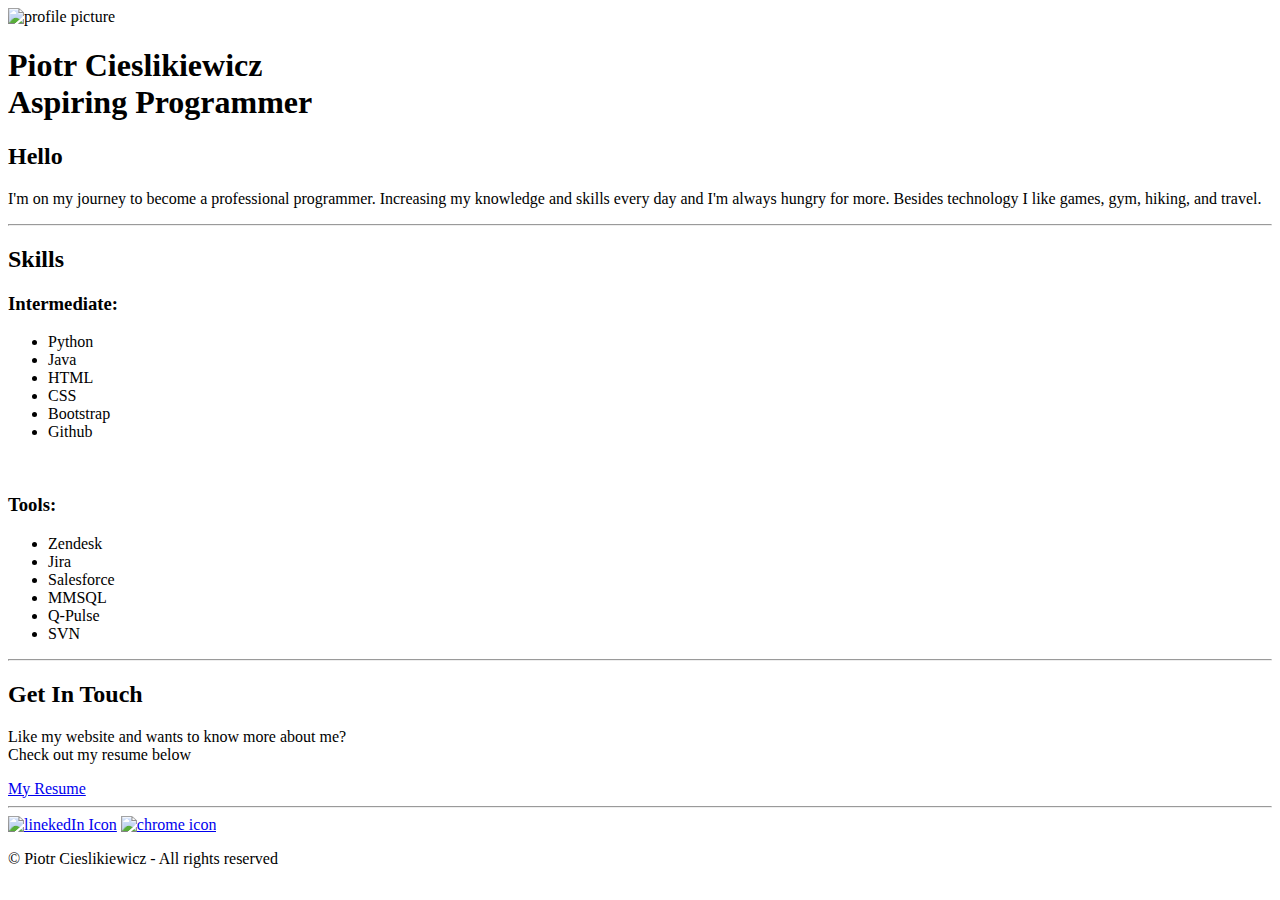
==== index.html @ 53bc3cac "Update index.html" ====
<!DOCTYPE html>
<html lang="en">
  <head>
    <meta charset="UTF-8" />
    <meta name="viewport" content="width=device-width, initial-scale=1.0" />
    <title>Piotr Cieslikiewicz</title>
    <link rel="stylesheet" href="./styles.css" />
    <link rel="preconnect" href="https://fonts.googleapis.com" />
    <link rel="preconnect" href="https://fonts.gstatic.com" crossorigin />
    <link
      href="https://fonts.googleapis.com/css2?family=Caveat&family=Fasthand&family=Kablammo&family=Libre+Baskerville&family=Martian+Mono:wght@300&display=swap"
      rel="stylesheet"
    />
    <link
    href="https://fonts.googleapis.com/css2?family=Merriweather:ital,wght@0,300;0,400;0,700;0,900;1,300;1,400;1,700;1,900&family=Sacramento&display=swap"
    rel="stylesheet">
    
  </head>
  <body>
    <section class="top-section">
      <div class="top-container">
        <div id="profile-picture">
          <img src="./Profile-no-bg.png" alt="profile picture" />
        </div>
        <div>
          <h1>Piotr Cieslikiewicz <br>Aspiring Programmer</h1>
          
        </div>
      </div>
    </section>
    <section>
      <div class="section-container">
        <h2>Hello</h2>
        <p class="text">
          I'm on my journey to become a professional programmer. Increasing my
          knowledge and skills every day and I'm always hungry for more. Besides technology I
          like games, gym, hiking, and travel.
        </p>
      </div>
    </section>
    <hr />
    <section id="skills-section">
      <h2>Skills</h2>
      <p class="text"><h3>Intermediate:</h3>
        <ul class="skills-list">
          <li>Python</li>
          <li>Java</li>
          <li>HTML</li>
          <li>CSS</li>
          <li>Bootstrap</li>
          <li>Github</li>
        </ul>
        <br>
        <h3>Tools:</h3>
        <ul class="skills-list">
          <li>Zendesk</li>
          <li>Jira</li>
          <li>Salesforce</li>
          <li>MMSQL</li>
          <li>Q-Pulse</li>
          <li>SVN</li>
        </ul>
      </p>
    </section>
    <hr />
    <section>
      <div class="section-container">
        <h2>Get In Touch</h2>
        <p class="text">Like my website and wants to know more about me? <br/>Check out my resume below</p>
        <a class="btn" href="https://cieslik85.github.io/Resume/">My Resume</a>
      </div>
    </section>
    <hr />
    <footer class="top-section footer">
      <div class="footer-social-line">
        <a href="https://www.linkedin.com/in/piotr-cieslikiewicz-32152919a"><img src="icons8-linkedin.svg" alt="linekedIn Icon"></a> 
        <a href="https://cieslik85.github.io/Resume/"><img id="chrome-icon" src="./google-chrome-icon.svg" alt="chrome icon"></a> 
        <a href=""></a>
      </div>
      <p id="copyright">© Piotr Cieslikiewicz - All rights reserved</p>
    </footer>
  </body>
</html>
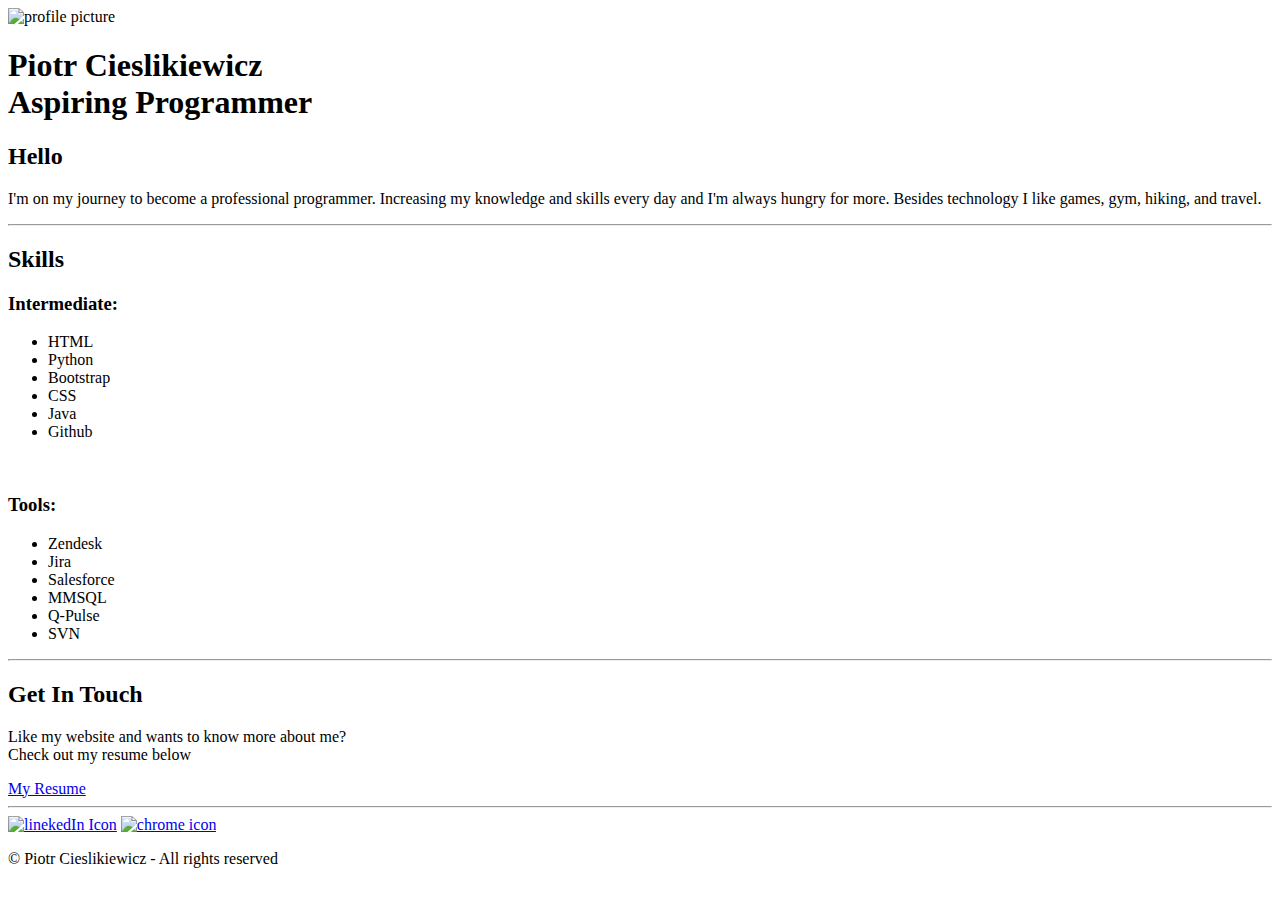
==== commit 469091cd: "Update index.html" ====
--- a/index.html
+++ b/index.html
@@ -43,11 +43,11 @@
       <h2>Skills</h2>
       <p class="text"><h3>Intermediate:</h3>
         <ul class="skills-list">
+          <li>HTML</li>
           <li>Python</li>
+          <li>Bootstrap</li>
+          <li>CSS</li>
           <li>Java</li>
-          <li>HTML</li>
-          <li>CSS</li>
-          <li>Bootstrap</li>
           <li>Github</li>
         </ul>
         <br>
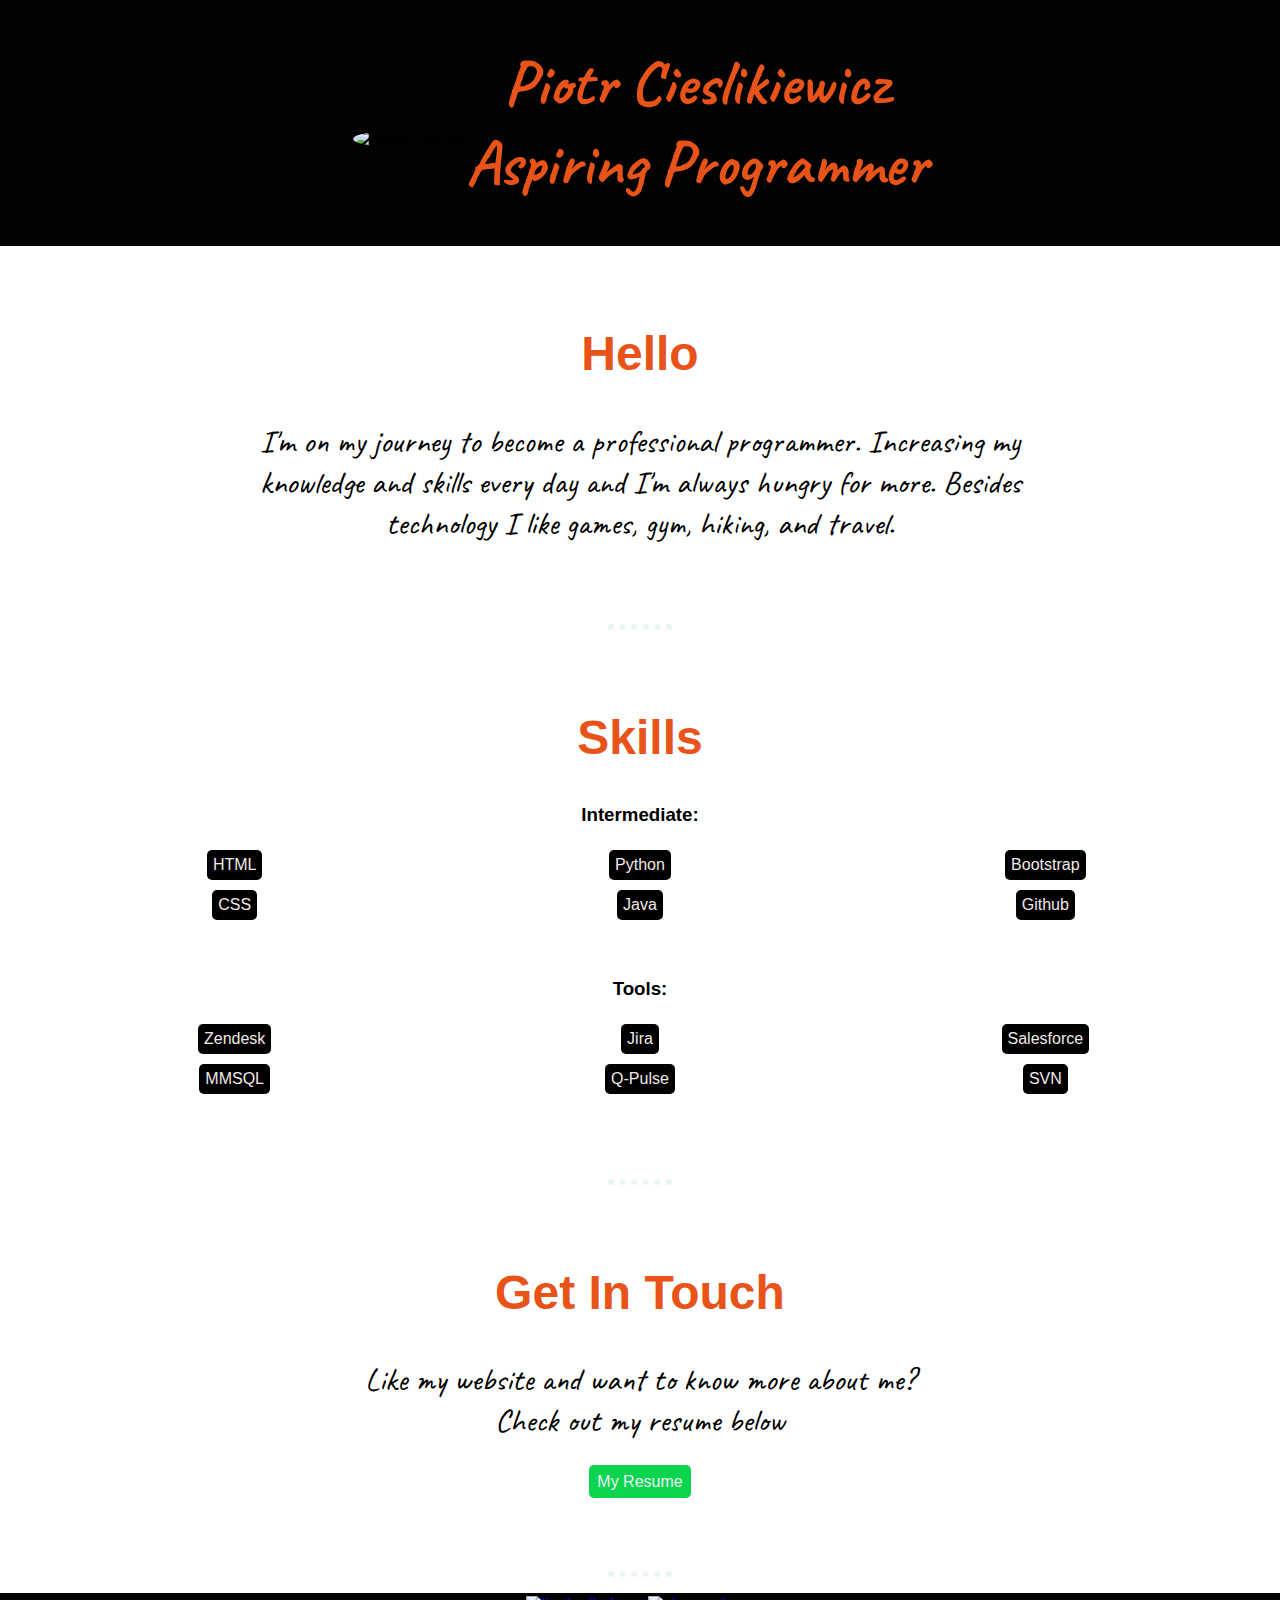
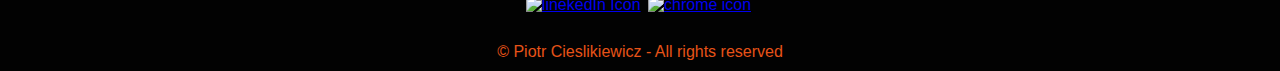
==== commit c4e28fc3: "Update index.html" ====
--- a/index.html
+++ b/index.html
@@ -66,16 +66,15 @@
     <section>
       <div class="section-container">
         <h2>Get In Touch</h2>
-        <p class="text">Like my website and wants to know more about me? <br/>Check out my resume below</p>
-        <a class="btn" href="https://cieslik85.github.io/Resume/">My Resume</a>
+        <p class="text">Like my website and want to know more about me? <br/>Check out my resume below</p>
+        <a class="btn" href="https://cieslik85.github.io/Resume/" target="_blank">My Resume</a>
       </div>
     </section>
     <hr />
     <footer class="top-section footer">
       <div class="footer-social-line">
-        <a href="https://www.linkedin.com/in/piotr-cieslikiewicz-32152919a"><img src="icons8-linkedin.svg" alt="linekedIn Icon"></a> 
-        <a href="https://cieslik85.github.io/Resume/"><img id="chrome-icon" src="./google-chrome-icon.svg" alt="chrome icon"></a> 
-        <a href=""></a>
+        <a href="https://www.linkedin.com/in/piotr-cieslikiewicz-32152919a" target="_blank"><img src="icons8-linkedin.svg" alt="linekedIn Icon"></a> 
+        <a href="https://cieslik85.github.io/Resume/" target="_blank"><img id="chrome-icon" src="./google-chrome-icon.svg" alt="chrome icon"></a> 
       </div>
       <p id="copyright">© Piotr Cieslikiewicz - All rights reserved</p>
     </footer>
--- a/styles.css
+++ b/styles.css
@@ -0,0 +1,100 @@
+body {
+  text-align: center;
+  margin: 0;
+  font-family: sans-serif;
+}
+hr {
+  border: dotted #eaf6f6 6px;
+  width: 4%;
+  border-bottom: none;
+  margin: 1rem auto;
+}
+.top-section {
+  background-color: #020202;
+}
+.top-container {
+  display: inline-flex;
+  align-items: center;
+}
+
+#profile-picture img {
+  width: 10rem;
+  border-radius: 50%;
+  margin-top: 2rem;
+}
+
+h1 {
+  font-family: "caveat", cursive;
+  font-size: 4rem;
+  color: rgb(231, 83, 24);
+}
+h2 {
+  font-size: 3rem;
+  color: rgb(231, 83, 24);
+  margin-top: 1rem;
+}
+.section-container {
+  margin: 5rem 14rem;
+}
+.text {
+  font-size: 2rem;
+  color: black;
+  font-family: "caveat";
+}
+#skills-section {
+  margin: 5rem 2rem;
+}
+.skills-list {
+  display: grid;
+  grid-template-columns: repeat(3, 1fr);
+  list-style: none;
+  place-items: center;
+}
+.skills-list li {
+  background-color: black;
+  width: fit-content;
+  padding: 6px;
+  margin: 5px;
+  border-radius: 5px;
+  color: rgb(240, 233, 230);
+}
+ul.skills-list {
+  padding: 0;
+}
+.btn {
+  text-decoration: none;
+  color: #eaf6f6;
+  background-color: #0bd44e;
+  padding: 8px;
+  border-radius: 5px;
+}
+.footer {
+  background-color: #020202;
+}
+.footer-social-line {
+  padding: 5;
+}
+#chrome-icon {
+  width: 40px;
+  padding: 3px;
+}
+
+#copyright {
+  color: rgb(231, 83, 24);
+  padding: 10px;
+  margin-bottom: 0;
+}
+@media (max-width: 475px) {
+  .top-container {
+    display: block;
+  }
+  .top-container h2 {
+    padding-bottom: 2rem;
+    margin-top: 0;
+  }
+}
+@media (max-width: 912px) {
+  .section-container {
+    margin: 1rem;
+  }
+}
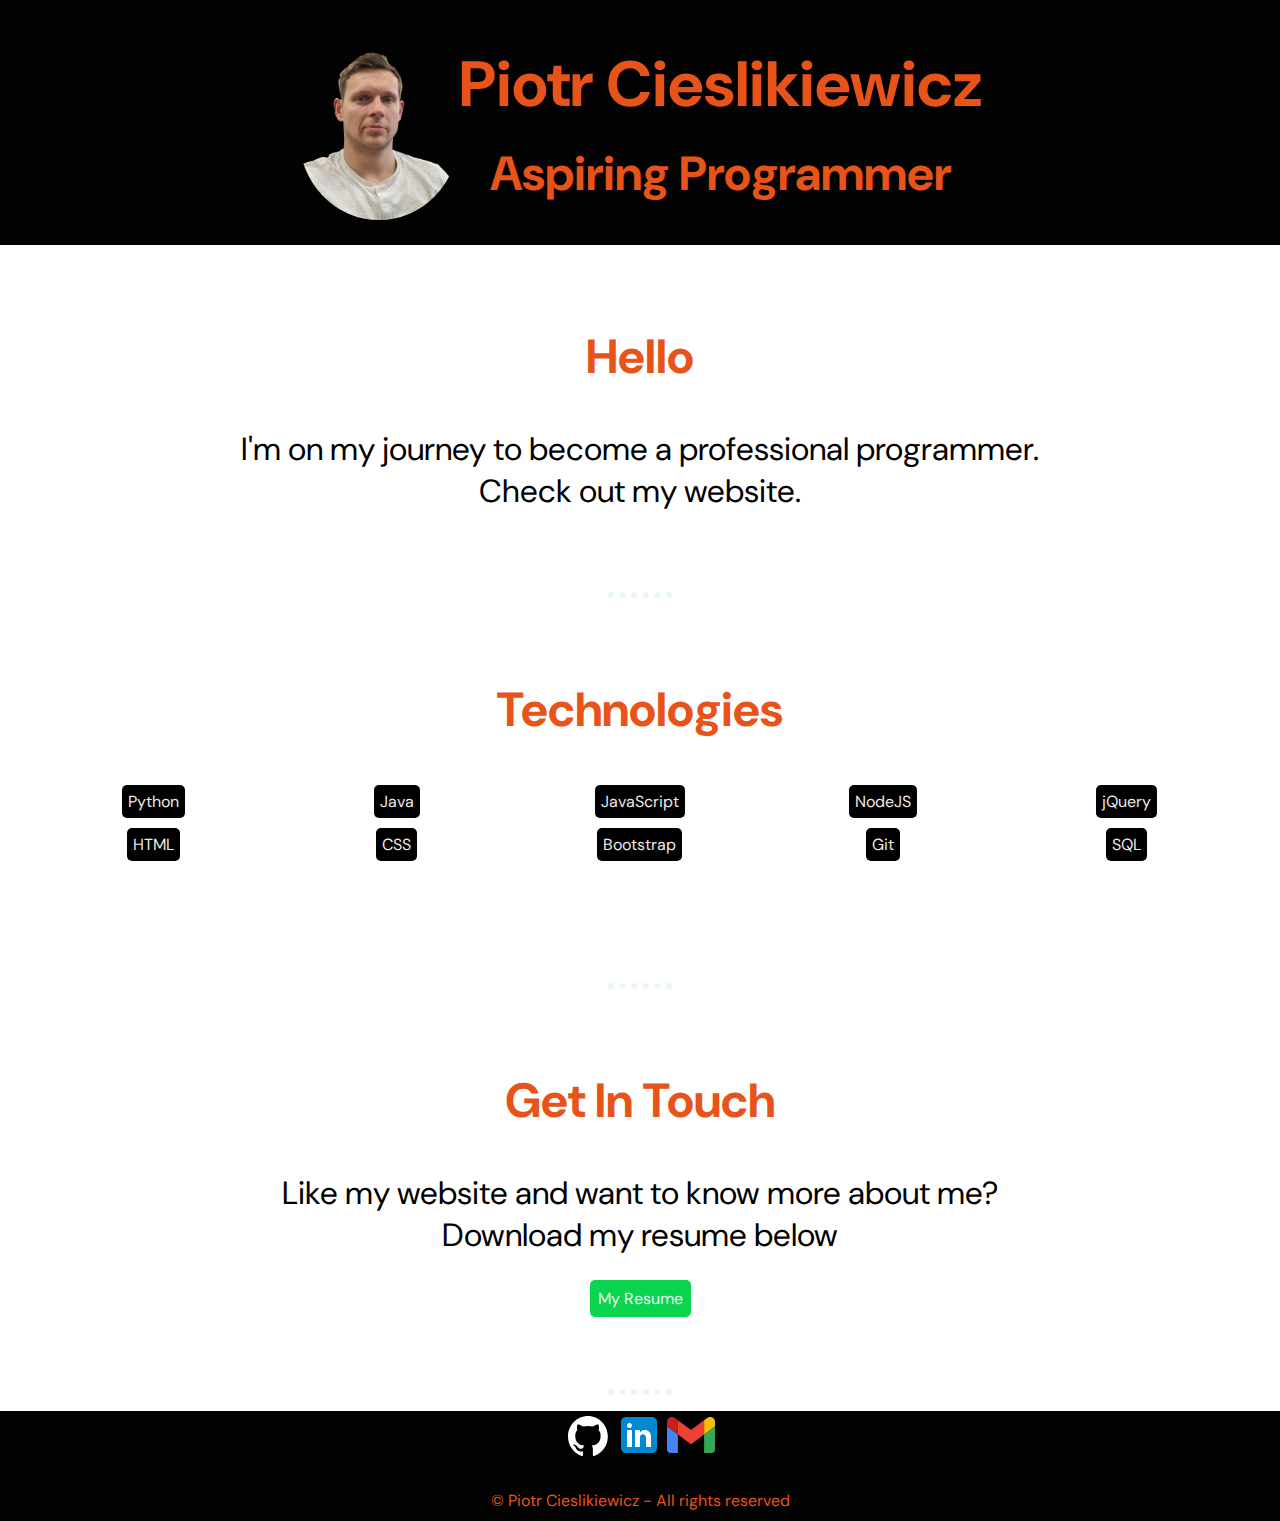
==== commit 36293fcc: "add folders structure for: images, documents, styles. index.html reworked skills section, icons, chn" ====
--- a/index.html
+++ b/index.html
@@ -4,26 +4,20 @@
     <meta charset="UTF-8" />
     <meta name="viewport" content="width=device-width, initial-scale=1.0" />
     <title>Piotr Cieslikiewicz</title>
-    <link rel="stylesheet" href="./styles.css" />
-    <link rel="preconnect" href="https://fonts.googleapis.com" />
-    <link rel="preconnect" href="https://fonts.gstatic.com" crossorigin />
-    <link
-      href="https://fonts.googleapis.com/css2?family=Caveat&family=Fasthand&family=Kablammo&family=Libre+Baskerville&family=Martian+Mono:wght@300&display=swap"
-      rel="stylesheet"
-    />
-    <link
-    href="https://fonts.googleapis.com/css2?family=Merriweather:ital,wght@0,300;0,400;0,700;0,900;1,300;1,400;1,700;1,900&family=Sacramento&display=swap"
-    rel="stylesheet">
-    
+    <link rel="stylesheet" href="./styles/styles.css" />
+    <link rel="preconnect" href="https://fonts.googleapis.com">
+    <link rel="preconnect" href="https://fonts.gstatic.com" crossorigin>
+    <link href="https://fonts.googleapis.com/css2?family=Caveat:wght@500&family=DM+Sans&display=swap" rel="stylesheet">
   </head>
   <body>
     <section class="top-section">
       <div class="top-container">
         <div id="profile-picture">
-          <img src="./Profile-no-bg.png" alt="profile picture" />
+          <img src="./images/Profile-no-bg.png" alt="profile picture" />
         </div>
         <div>
-          <h1>Piotr Cieslikiewicz <br>Aspiring Programmer</h1>
+          <h1>Piotr Cieslikiewicz </h1>
+          <h2>Aspiring Programmer</h2>
           
         </div>
       </div>
@@ -32,49 +26,44 @@
       <div class="section-container">
         <h2>Hello</h2>
         <p class="text">
-          I'm on my journey to become a professional programmer. Increasing my
-          knowledge and skills every day and I'm always hungry for more. Besides technology I
-          like games, gym, hiking, and travel.
+          I'm on my journey to become a professional programmer. Check out my website.
         </p>
       </div>
     </section>
     <hr />
     <section id="skills-section">
-      <h2>Skills</h2>
-      <p class="text"><h3>Intermediate:</h3>
+      <h2>Technologies</h2>
         <ul class="skills-list">
+          
+          <li>Python</li>
+          <li>Java</li>
+          <li>JavaScript</li>
+          <li>NodeJS</li>
+          <li>jQuery</li>
           <li>HTML</li>
-          <li>Python</li>
-          <li>Bootstrap</li>
           <li>CSS</li>
-          <li>Java</li>
-          <li>Github</li>
+          <li>Bootstrap</li>        
+          <li>Git</li>
+          <li>SQL</li>
         </ul>
         <br>
-        <h3>Tools:</h3>
-        <ul class="skills-list">
-          <li>Zendesk</li>
-          <li>Jira</li>
-          <li>Salesforce</li>
-          <li>MMSQL</li>
-          <li>Q-Pulse</li>
-          <li>SVN</li>
-        </ul>
+        
       </p>
     </section>
     <hr />
     <section>
       <div class="section-container">
         <h2>Get In Touch</h2>
-        <p class="text">Like my website and want to know more about me? <br/>Check out my resume below</p>
-        <a class="btn" href="https://cieslik85.github.io/Resume/" target="_blank">My Resume</a>
+        <p class="text">Like my website and want to know more about me? <br/>Download my resume below</p>
+        <a class="btn" href="./documents/Piotr Cieslikiewicz - Resume - Programmer.pdf" download>My Resume</a>
       </div>
     </section>
     <hr />
     <footer class="top-section footer">
       <div class="footer-social-line">
-        <a href="https://www.linkedin.com/in/piotr-cieslikiewicz-32152919a" target="_blank"><img src="icons8-linkedin.svg" alt="linekedIn Icon"></a> 
-        <a href="https://cieslik85.github.io/Resume/" target="_blank"><img id="chrome-icon" src="./google-chrome-icon.svg" alt="chrome icon"></a> 
+        <a href="https://github.com/Cieslik85"><img class="icon" src="./images/github-mark-white.svg" alt="github icon"></a>
+        <a href="https://www.linkedin.com/in/piotr-cieslikiewicz-32152919a" target="_blank"><img src="./images/linkedin.svg" alt="linekedIn Icon"></a> 
+        <a href="mailto:cieslik85@gmail.com"><img id="icon-mail" src="./images/gmail-icon.svg" alt="gmail icon"></a> 
       </div>
       <p id="copyright">© Piotr Cieslikiewicz - All rights reserved</p>
     </footer>
--- a/styles/styles.css
+++ b/styles/styles.css
@@ -0,0 +1,109 @@
+body {
+  text-align: center;
+  margin: 0;
+  font-family: 'DM Sans' , sans-serif;
+}
+hr {
+  border: dotted #eaf6f6 6px;
+  width: 4%;
+  border-bottom: none;
+  margin: 1rem auto;
+}
+.top-section {
+  background-color: #020202;
+}
+.top-container {
+  display: inline-flex;
+  align-items: center;
+}
+
+#profile-picture img {
+  width: 10rem;
+  border-radius: 50%;
+  margin-top: 2rem;
+}
+
+h1 {
+  font-size: 4rem;
+  color: rgb(231, 83, 24);
+  margin-bottom: 0;
+}
+h2 {
+  font-size: 3rem;
+  color: rgb(231, 83, 24);
+  margin-top: 1rem;
+}
+.section-container {
+  margin: 5rem 14rem;
+}
+.text {
+  font-size: 2rem;
+  color: black;
+  
+}
+#skills-section {
+  margin: 5rem 2rem;
+}
+.skills-list {
+  display: grid;
+  grid-template-columns: repeat(5, 1fr);
+  list-style: none;
+  place-items: center;
+}
+.skills-list li {
+  background-color: black;
+  width: fit-content;
+  padding: 6px;
+  margin: 5px;
+  border-radius: 5px;
+  color: rgb(240, 233, 230);
+}
+ul.skills-list {
+  padding: 0;
+}
+.btn {
+  text-decoration: none;
+  color: #eaf6f6;
+  background-color: #0bd44e;
+  padding: 8px;
+  border-radius: 5px;
+}
+.footer {
+  background-color: #020202;
+}
+.footer-social-line {
+  padding: 5;
+}
+.icon {
+  width: 40px;
+  height: 40px;
+  padding: 3px;
+}
+#icon-mail {
+  width: 48px;
+  height: 48px;
+}
+
+#copyright {
+  color: rgb(231, 83, 24);
+  padding: 10px;
+  margin-bottom: 0;
+}
+@media (max-width: 475px) {
+  .top-container {
+    display: block;
+  }
+  .top-container h2 {
+    padding-bottom: 2rem;
+    margin-top: 0;
+    font-size: 2rem;
+  }
+  h1 {
+    font-size: 2rem;
+  }
+}
+@media (max-width: 912px) {
+  .section-container {
+    margin: 1rem;
+  }
+}
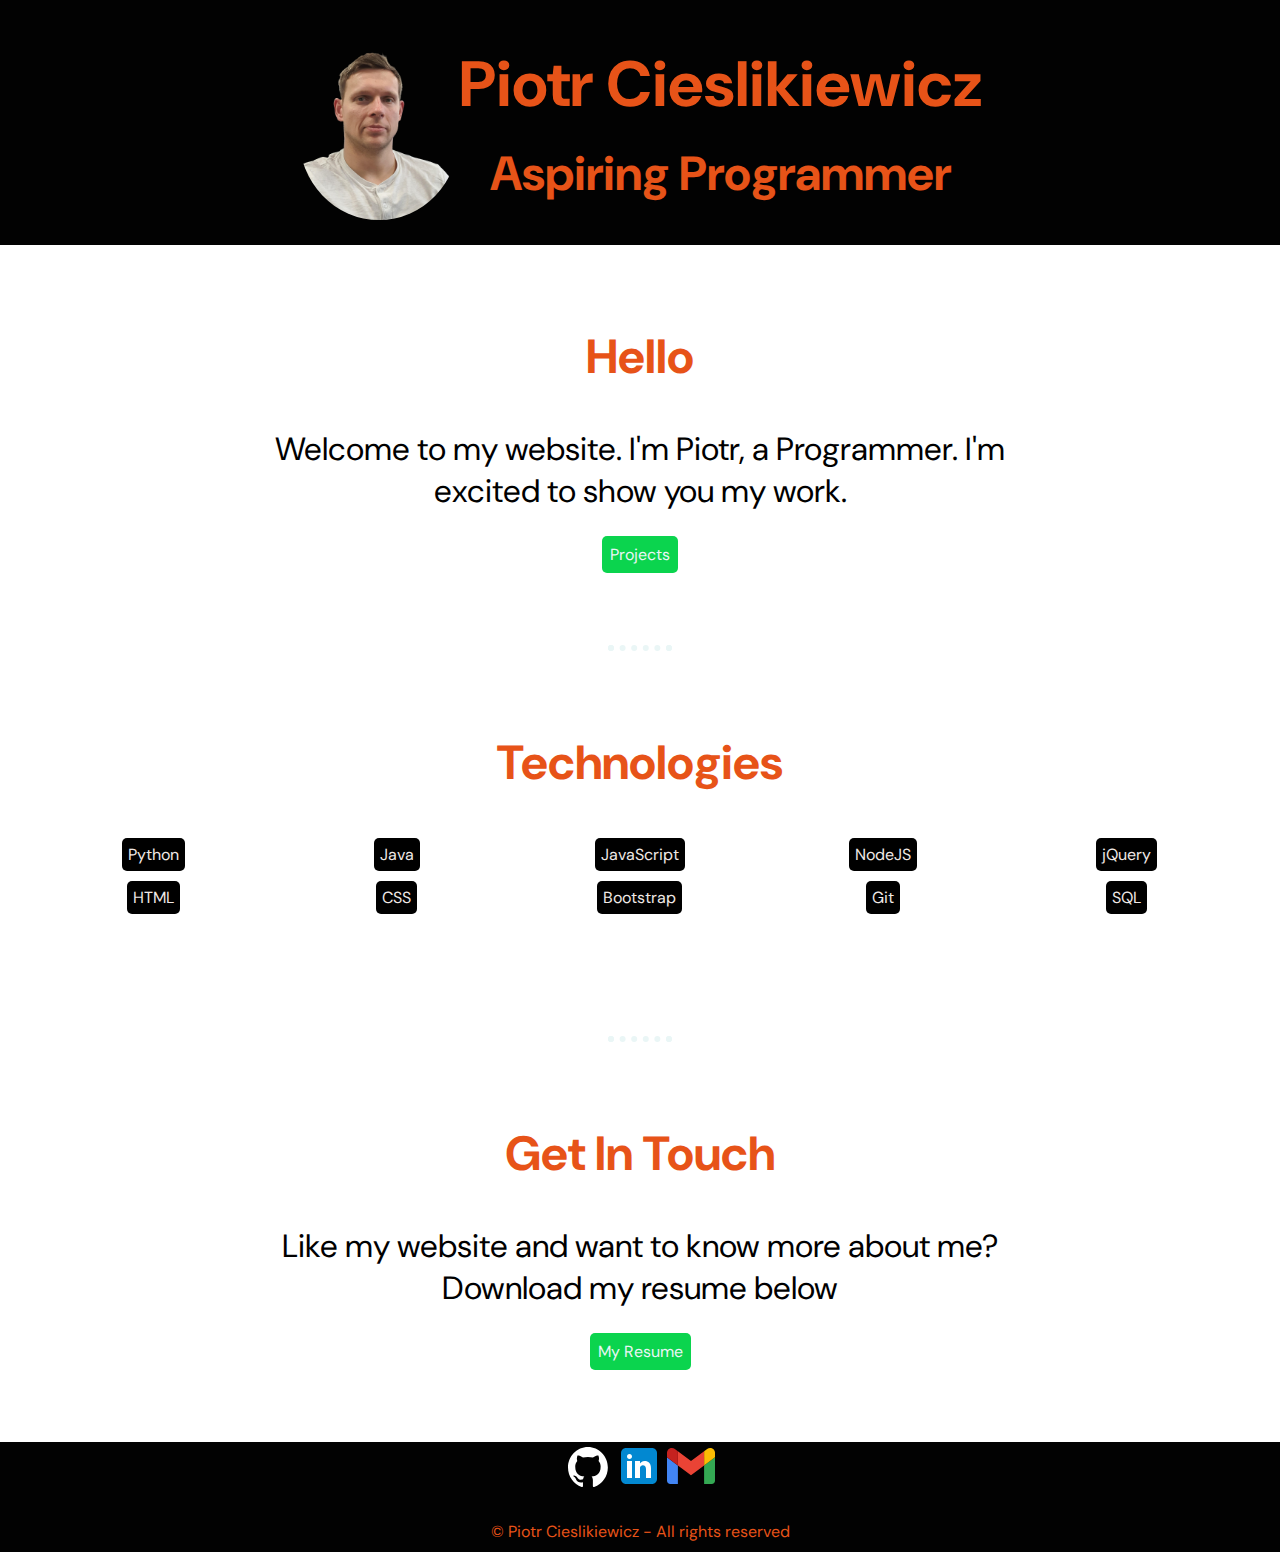
==== commit e94f041c: "fixed portfolio page routing" ====
--- a/index.html
+++ b/index.html
@@ -26,8 +26,9 @@
       <div class="section-container">
         <h2>Hello</h2>
         <p class="text">
-          I'm on my journey to become a professional programmer. Check out my website.
+          Welcome to my website. I'm Piotr, a Programmer. I'm excited to show you my work.
         </p>
+        <a class="btn" href="portfolio.html" target="_blank">Projects</a>
       </div>
     </section>
     <hr />
@@ -58,10 +59,9 @@
         <a class="btn" href="./documents/Piotr Cieslikiewicz - Resume - Programmer.pdf" download>My Resume</a>
       </div>
     </section>
-    <hr />
     <footer class="top-section footer">
       <div class="footer-social-line">
-        <a href="https://github.com/Cieslik85"><img class="icon" src="./images/github-mark-white.svg" alt="github icon"></a>
+        <a href="https://github.com/Cieslik85" target="_blank"><img class="icon" src="./images/github-mark-white.svg" alt="github icon"></a>
         <a href="https://www.linkedin.com/in/piotr-cieslikiewicz-32152919a" target="_blank"><img src="./images/linkedin.svg" alt="linekedIn Icon"></a> 
         <a href="mailto:cieslik85@gmail.com"><img id="icon-mail" src="./images/gmail-icon.svg" alt="gmail icon"></a> 
       </div>
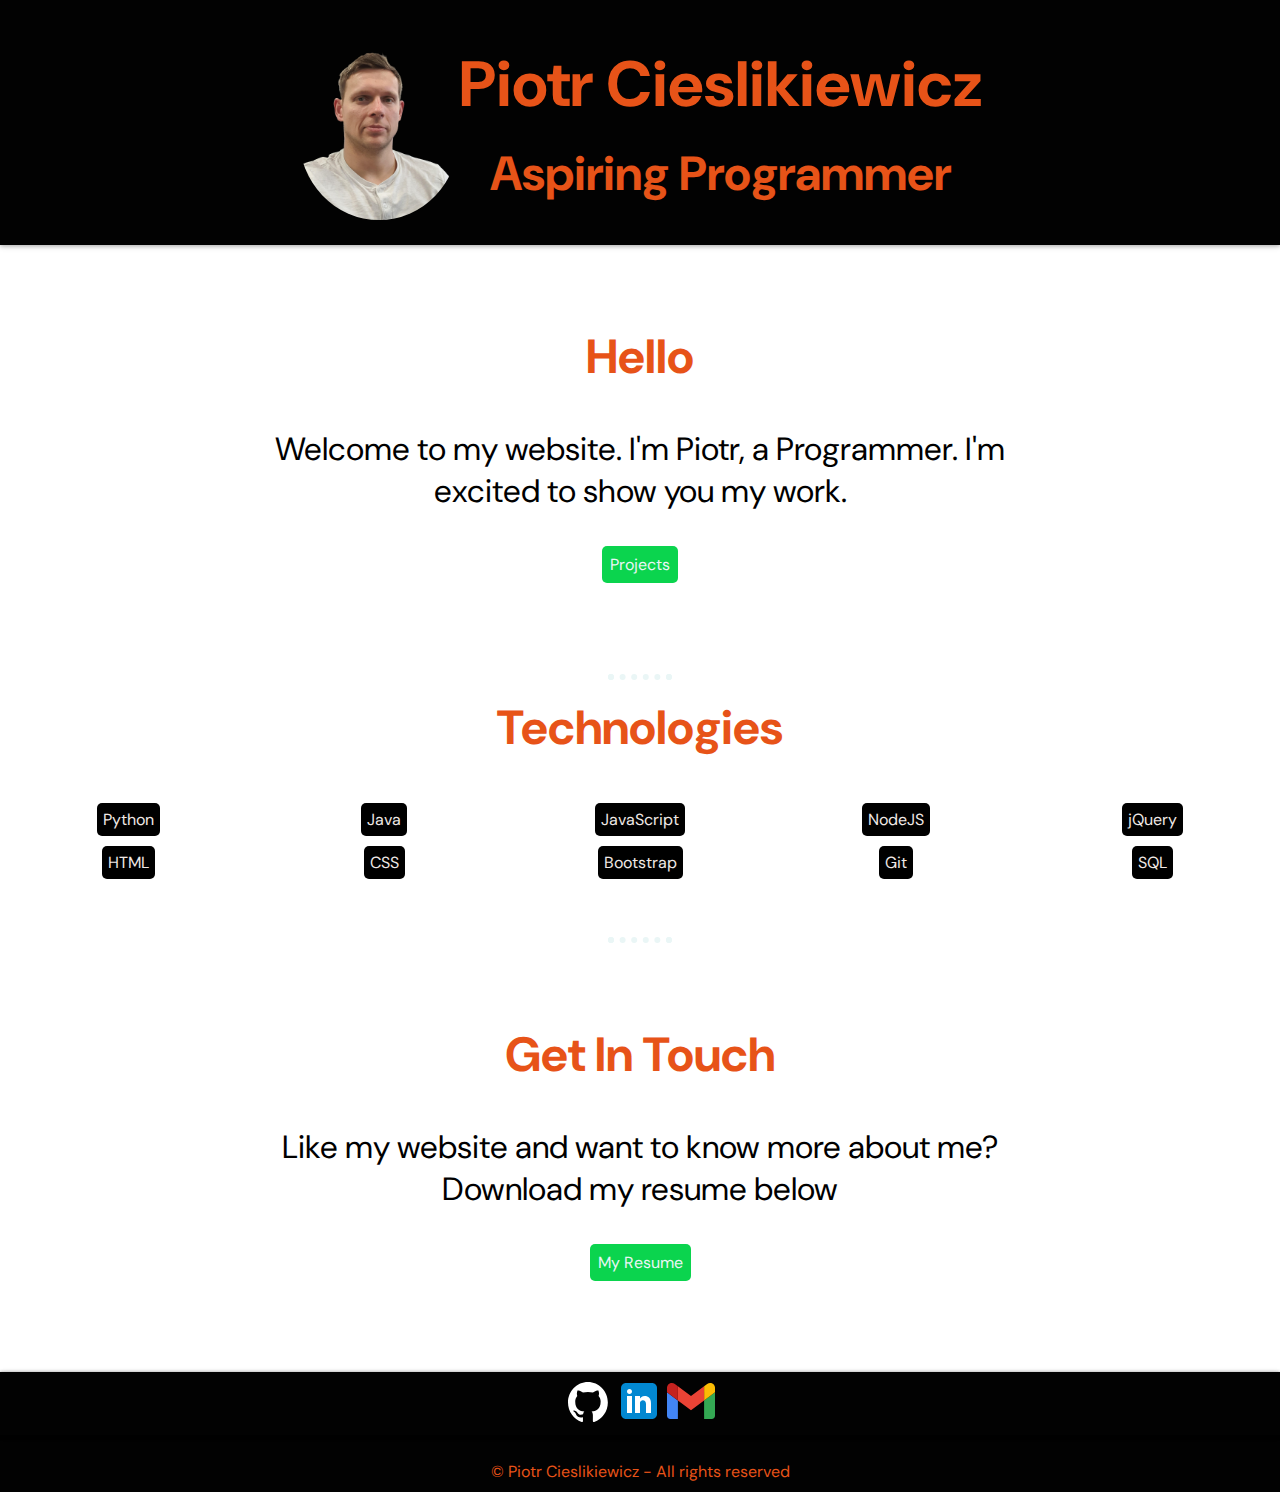
==== commit 88d68b6a: "add button animation and projects animation on hover" ====
--- a/index.html
+++ b/index.html
@@ -28,7 +28,9 @@
         <p class="text">
           Welcome to my website. I'm Piotr, a Programmer. I'm excited to show you my work.
         </p>
-        <a class="btn" href="portfolio.html" target="_blank">Projects</a>
+        <div class="content-div">
+          <a class="btn" href="portfolio.html" target="_blank">Projects</a>
+        </div>
       </div>
     </section>
     <hr />
@@ -56,7 +58,9 @@
       <div class="section-container">
         <h2>Get In Touch</h2>
         <p class="text">Like my website and want to know more about me? <br/>Download my resume below</p>
-        <a class="btn" href="./documents/Piotr Cieslikiewicz - Resume - Programmer.pdf" download>My Resume</a>
+        <div class="content-div">
+          <a class="btn" href="./documents/Piotr Cieslikiewicz - Resume - Programmer.pdf" download>My Resume</a>
+        </div>
       </div>
     </section>
     <footer class="top-section footer">
--- a/styles/styles.css
+++ b/styles/styles.css
@@ -1,3 +1,6 @@
+* {
+  text-decoration: none;
+}
 body {
   text-align: center;
   margin: 0;
@@ -11,18 +14,22 @@
 }
 .top-section {
   background-color: #020202;
+  box-shadow: 0 2px 6px rgba(0, 0, 0, 0.12), 0 1px 4px rgba(0, 0, 0, 0.24);
 }
 .top-container {
   display: inline-flex;
   align-items: center;
 }
-
+.content-div {
+  position: relative;
+  height: 30px;
+  padding: 10px;
+}
 #profile-picture img {
   width: 10rem;
   border-radius: 50%;
   margin-top: 2rem;
 }
-
 h1 {
   font-size: 4rem;
   color: rgb(231, 83, 24);
@@ -39,9 +46,8 @@
 .text {
   font-size: 2rem;
   color: black;
-  
 }
-#skills-section {
+#skills-sectio {
   margin: 5rem 2rem;
 }
 .skills-list {
@@ -61,18 +67,57 @@
 ul.skills-list {
   padding: 0;
 }
+.portfolio-list {
+  display: grid;
+  grid-template-columns: repeat(4, 1fr);
+  list-style: none;
+  place-items: center;
+  padding: 2rem;
+  background-color: cadetblue;
+  box-shadow: 0 1px 6px rgba(0, 0, 0, 0.12), 0 1px 4px rgba(0, 0, 0, 0.24);
+}
+.portfolio-list img {
+  background-color: #020202;
+  padding: 6px;
+  border-radius: 4px;
+  width: 10rem;
+  height: 10rem;
+}
+.portfolio-list a {
+  color: #020202;
+  margin: 10px;
+}
 .btn {
-  text-decoration: none;
+  transition: all .3s ease;
   color: #eaf6f6;
   background-color: #0bd44e;
   padding: 8px;
   border-radius: 5px;
 }
+.btn:hover {
+  display: inline-block;
+  transform: scale(1.4);
+  background-color: #33b249;
+}
+.projects-div {
+  transition: all .3s ease;
+  color: #eaf6f6;
+  background-color: darkseagreen;
+  padding: 8px;
+  border-radius: 5px;
+  box-shadow: 0 2px 6px rgba(0, 0, 0, 0.12), 0 1px 4px rgba(0, 0, 0, 0.24);
+}
+.projects-div:hover {
+  display: inline-block;
+  transform: scale(1.3);
+  background-color: #33b249;
+}
 .footer {
   background-color: #020202;
 }
 .footer-social-line {
-  padding: 5;
+  padding: 5px;
+  box-shadow: 0 1px 6px rgba(0, 0, 0, 0.12), 0 1px 4px rgba(0, 0, 0, 0.24);
 }
 .icon {
   width: 40px;
@@ -83,7 +128,6 @@
   width: 48px;
   height: 48px;
 }
-
 #copyright {
   color: rgb(231, 83, 24);
   padding: 10px;
@@ -107,3 +151,9 @@
     margin: 1rem;
   }
 }
+
+@media (max-width: 774px) {
+  .portfolio-list {
+    display: block;
+  }
+}
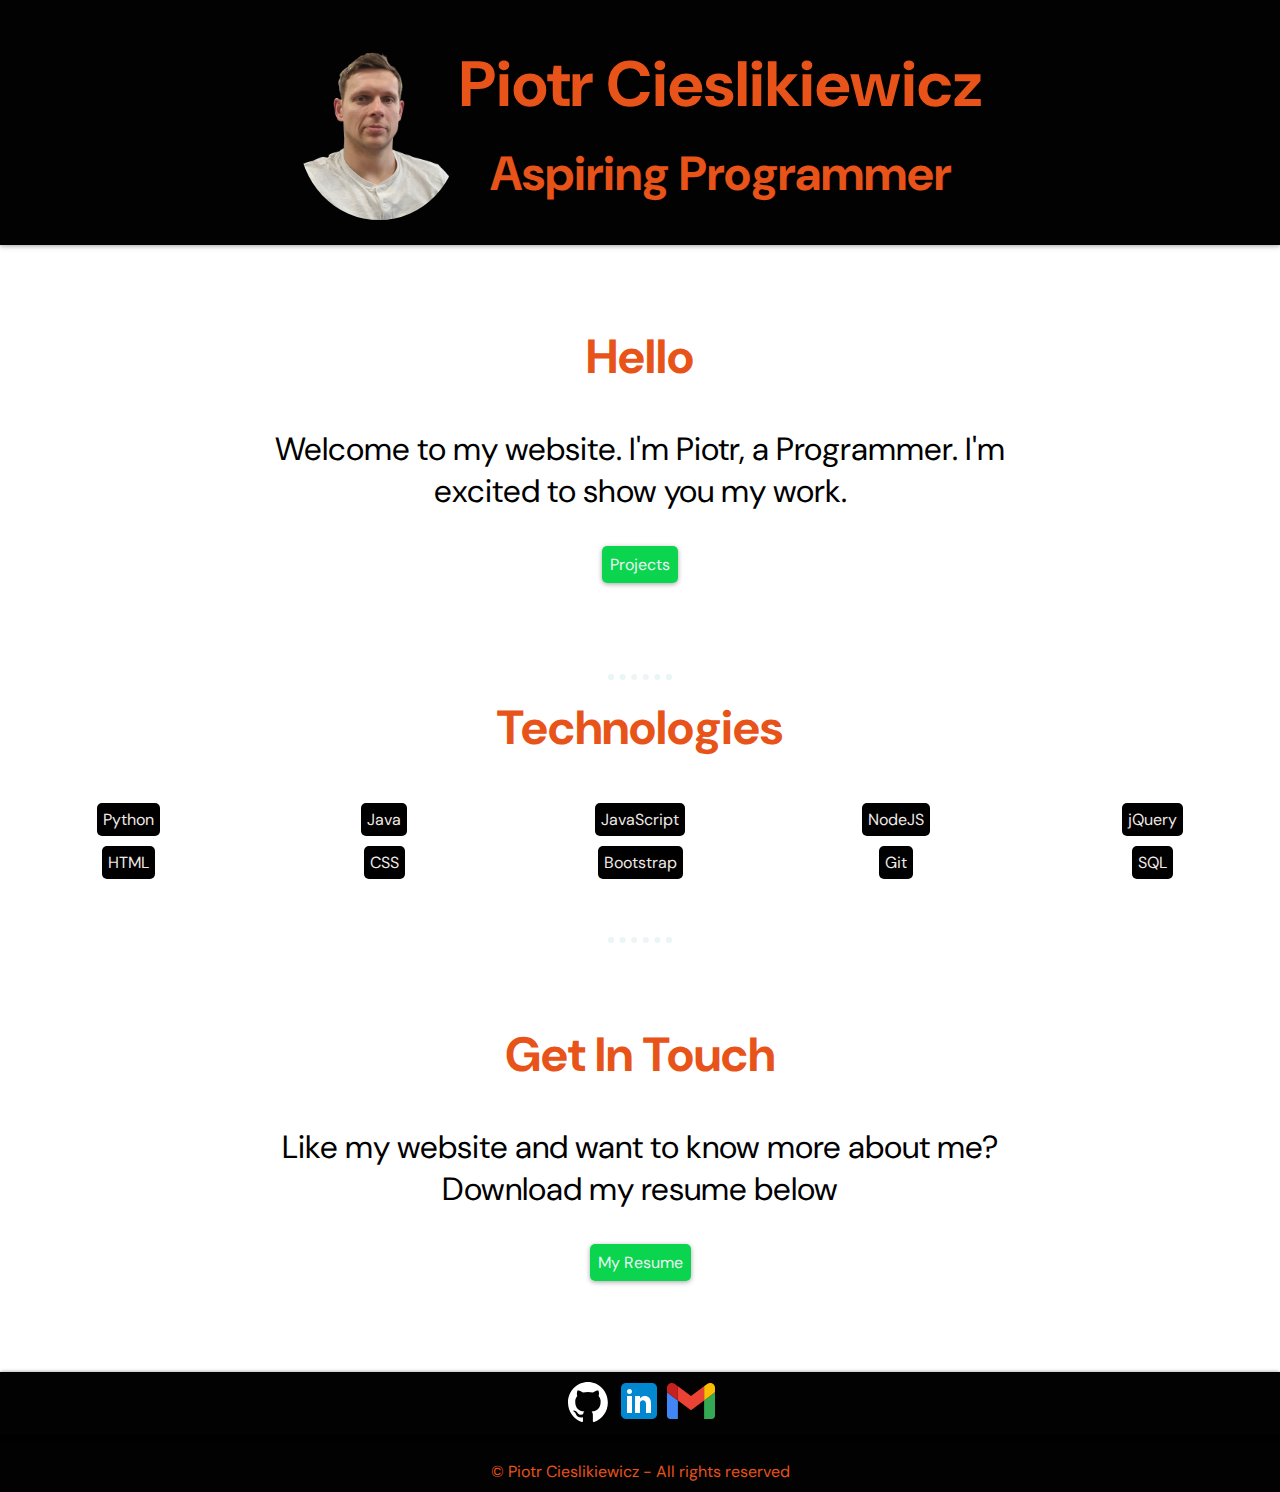
==== commit c7846c30: "reduced css duplication in btn and portfolio-div" ====
--- a/index.html
+++ b/index.html
@@ -18,7 +18,6 @@
         <div>
           <h1>Piotr Cieslikiewicz </h1>
           <h2>Aspiring Programmer</h2>
-          
         </div>
       </div>
     </section>
@@ -29,15 +28,14 @@
           Welcome to my website. I'm Piotr, a Programmer. I'm excited to show you my work.
         </p>
         <div class="content-div">
-          <a class="btn" href="portfolio.html" target="_blank">Projects</a>
+          <a class="btn clickable" href="portfolio.html" target="_blank">Projects</a>
         </div>
       </div>
     </section>
     <hr />
     <section id="skills-section">
       <h2>Technologies</h2>
-        <ul class="skills-list">
-          
+        <ul class="skills-list">    
           <li>Python</li>
           <li>Java</li>
           <li>JavaScript</li>
@@ -49,8 +47,7 @@
           <li>Git</li>
           <li>SQL</li>
         </ul>
-        <br>
-        
+        <br>       
       </p>
     </section>
     <hr />
@@ -59,7 +56,7 @@
         <h2>Get In Touch</h2>
         <p class="text">Like my website and want to know more about me? <br/>Download my resume below</p>
         <div class="content-div">
-          <a class="btn" href="./documents/Piotr Cieslikiewicz - Resume - Programmer.pdf" download>My Resume</a>
+          <a class="btn clickable" href="./documents/Piotr Cieslikiewicz - Resume - Programmer.pdf" download>My Resume</a>
         </div>
       </div>
     </section>
--- a/styles/styles.css
+++ b/styles/styles.css
@@ -87,12 +87,16 @@
   color: #020202;
   margin: 10px;
 }
-.btn {
+.clickable {
   transition: all .3s ease;
   color: #eaf6f6;
   background-color: #0bd44e;
   padding: 8px;
   border-radius: 5px;
+  box-shadow: 0 2px 6px rgba(0, 0, 0, 0.12), 0 1px 4px rgba(0, 0, 0, 0.24);
+}
+.btn {
+  background-color: #0bd44e;
 }
 .btn:hover {
   display: inline-block;
@@ -100,12 +104,7 @@
   background-color: #33b249;
 }
 .projects-div {
-  transition: all .3s ease;
-  color: #eaf6f6;
   background-color: darkseagreen;
-  padding: 8px;
-  border-radius: 5px;
-  box-shadow: 0 2px 6px rgba(0, 0, 0, 0.12), 0 1px 4px rgba(0, 0, 0, 0.24);
 }
 .projects-div:hover {
   display: inline-block;
